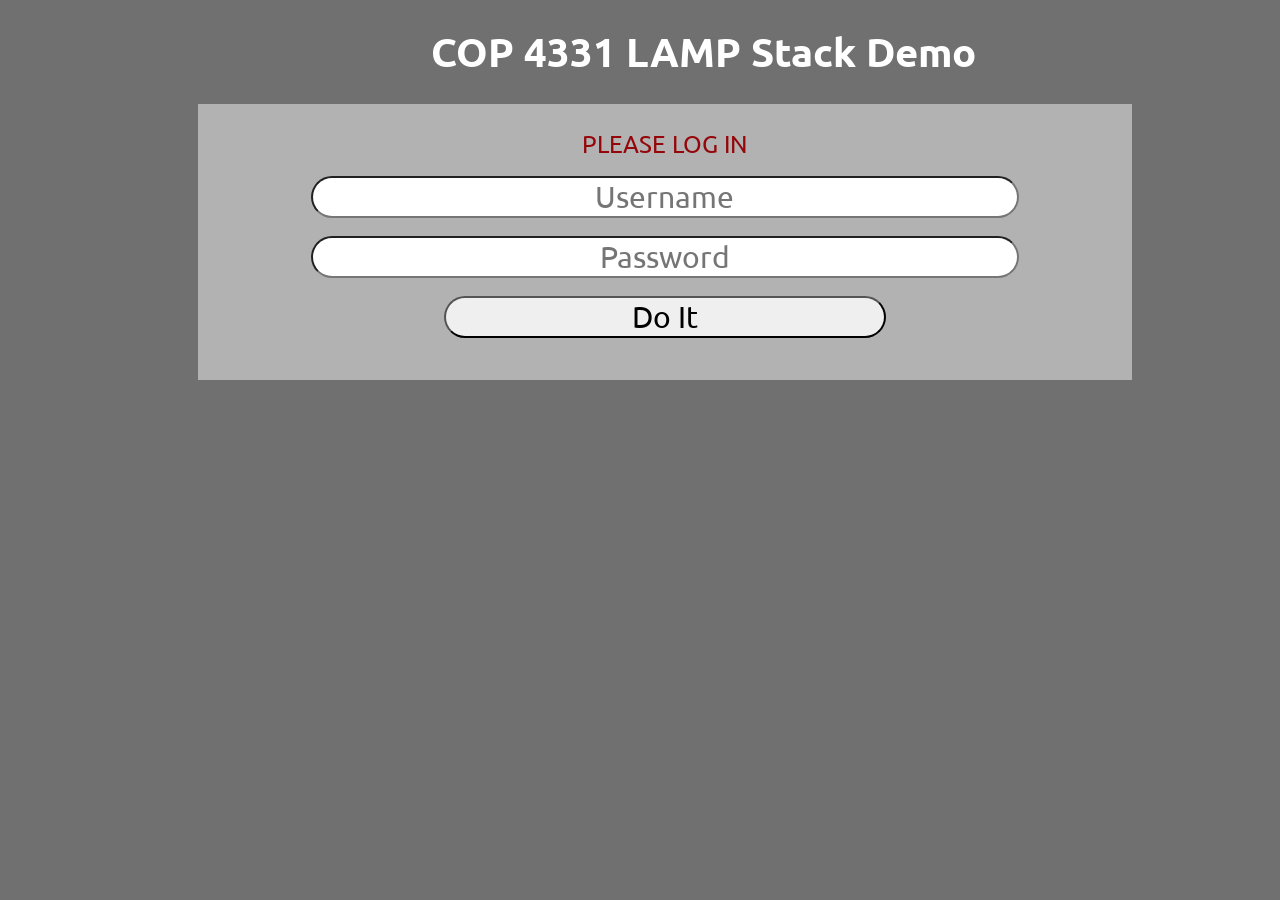
==== index.html @ 950eb422 "Initial commit" ====
<html>
<head>
	<title>COP 4331 LAMP Stack Demo</title>
	<script type="text/javascript" src="js/md5.js"></script>
	<script type="text/javascript" src="js/code.js"></script>
    <link href="css/styles.css" rel="stylesheet">	
    <link href="https://fonts.googleapis.com/css?family=Ubuntu" rel="stylesheet">
</head>
<body>

<h1 id="title">COP 4331 LAMP Stack Demo</h1>

<div id="loginDiv">
	<span id="inner-title">PLEASE LOG IN</span>
	<input type="text" id="loginName" placeholder="Username" /><br />
	<input type="password" id="loginPassword" placeholder="Password"/><br />
	<button type="button" id="loginButton" class="buttons" onclick="doLogin();"> Do It </button>
	<span id="loginResult"></span>
</div>

</body>
</html>
---- css/styles.css ----
body 
{
    background-color: #707070;
}

#title 
{
    font-size: 40px;
    width: 100%;
    margin: 2% 5%;
    text-align: center;
    font-family: 'Ubuntu', sans-serif;
    color: #FFFFFF;
}

#loginDiv
{
    font-size: 30px;
    width: 70%;
    margin-left: 15%;
    padding: 25px;
    background-color: #b2b2b2;
}

#loggedInDiv
{
    font-size: 30px;
    width: 70%;
    margin-left: 15%;
    padding: 25px;
    background-color: #b2b2b2;
}

#accessUIDiv
{
    font-size: 30px;
    width: 70%;
    margin-left: 15%;
    padding: 25px;
    background-color: #b2b2b2;
}

.buttons
{
    font-size: 30px;
    border-radius: 25px;
    width: 50%;
    margin-left: 25%;
    font-family: 'Ubuntu', sans-serif;
}

.buttons:hover{
    background-color: #00d5124f;
    color: #FFFFFF;
    opacity: 50%;
}

#loginName
{
	font-size: 30px;
}
#loginPassword
{
	font-size: 30px;
}
#searchText
{
	font-size: 30px;
}
#colorText
{
	font-size: 30px;
}

input[type="text"],input[type="password"]{
    border-radius: 25px;
    text-align: center;
    width: 80%;
    margin-left: 10%;
    margin-bottom: 2%;
    font-family: 'Ubuntu', sans-serif;
}

#inner-title{
    display: inline-block;
    font-size: 0.8em;
    width: 90%;
    text-align: center;
    margin-left: 5%;
    margin-bottom: 2%;
    font-family: 'Ubuntu', sans-serif;
    color: #95060a;
}

#loginResult{
    display: inline-block;
    font-size: 0.8em;
    width: 90%;
    text-align: center;
    margin-left: 5%;
    margin-bottom: 2%;
    font-family: 'Ubuntu', sans-serif;
    color: #95060a;
}

#userName{
    display: inline-block;
    width: 80%;
    margin-left: 10%;
    text-align: center;
}

#logoutButton{
    width: 20%;
    margin-left: 40%;
}

select{
    width: 30%;
    margin-left: 35%;
    margin-top: 2%;
    font-size: 0.75em;
    font-family: 'Ubuntu', sans-serif;
}

#colorSearchResult{
    display: none;
}

#colorAddResult{
    display: inline-block;
    font-size: 0.8em;
    width: 90%;
    text-align: center;
    margin-left: 5%;
    margin-top: 2%;
    margin-bottom: 1%;
    font-family: 'Ubuntu', sans-serif;
    color: #95060a;
}
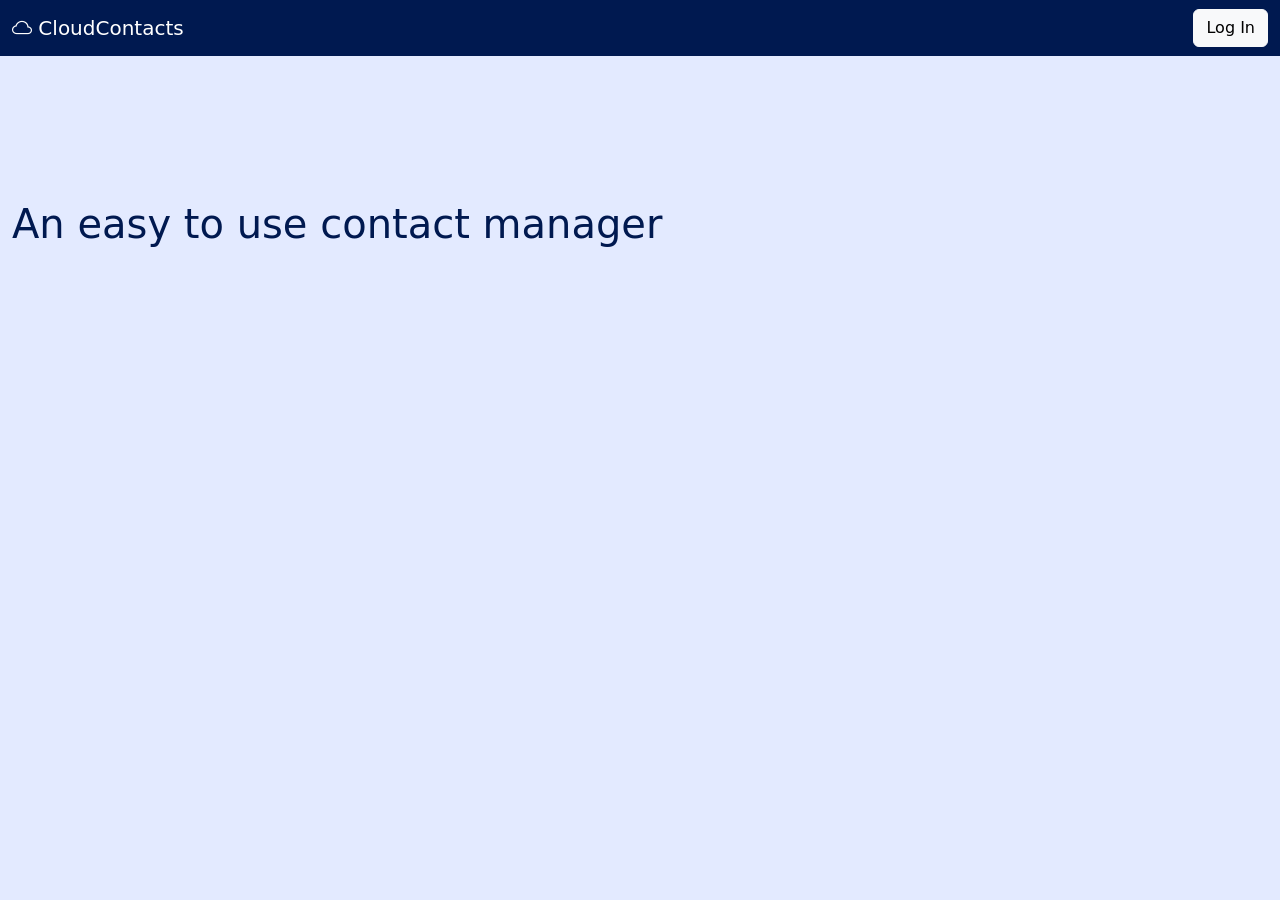
==== commit 399c29bc: "ui updates" ====
--- a/index.html
+++ b/index.html
@@ -1,22 +1,33 @@
-<html>
-<head>
-	<title>COP 4331 LAMP Stack Demo</title>
-	<script type="text/javascript" src="js/md5.js"></script>
-	<script type="text/javascript" src="js/code.js"></script>
-    <link href="css/styles.css" rel="stylesheet">	
-    <link href="https://fonts.googleapis.com/css?family=Ubuntu" rel="stylesheet">
-</head>
-<body>
-
-<h1 id="title">COP 4331 LAMP Stack Demo</h1>
-
-<div id="loginDiv">
-	<span id="inner-title">PLEASE LOG IN</span>
-	<input type="text" id="loginName" placeholder="Username" /><br />
-	<input type="password" id="loginPassword" placeholder="Password"/><br />
-	<button type="button" id="loginButton" class="buttons" onclick="doLogin();"> Do It </button>
-	<span id="loginResult"></span>
-</div>
-
-</body>
-</html>
+<!DOCTYPE html>
+<html lang="en">
+<head>
+		<title>Main Page (Logged Out)</title>
+		<meta charset="utf-8">
+		<meta name="viewport" content="width=device-width, initial-scale=1">
+		<!-- Latest compiled and minified CSS -->
+		<link href="https://cdn.jsdelivr.net/npm/bootstrap@5.3.8/dist/css/bootstrap.min.css" rel="stylesheet">
+		<link href="https://cdn.jsdelivr.net/npm/bootstrap-icons@1.11.3/font/bootstrap-icons.min.css" rel="stylesheet">
+		<link href="css/styles.css" rel="stylesheet">
+		<!-- Latest compiled JavaScript -->
+		<script src="https://cdn.jsdelivr.net/npm/bootstrap@5.3.8/dist/js/bootstrap.bundle.min.js"></script>
+		<script src="js/code.js" defer></script>
+</head>
+
+<body style="min-height:100vh; padding-top:120px">
+
+<nav class="navbar navbar-expand-sm navbar-dark fixed-top custom-navbar">
+	<div class="container-fluid">
+		<a class="navbar-brand" href="main_logged_out.html">
+		<i class="bi bi-cloud"></i>
+		CloudContacts
+		</a>
+		<a href="login.html" class="btn btn-light" type="button">Log In</a>
+	</div>
+</nav>
+
+<div class="container-fluid" style="margin-top:80px">
+	<h1>An easy to use contact manager</h1>
+</div>
+
+</body>
+</html>
--- a/css/styles.css
+++ b/css/styles.css
@@ -1,6 +1,17 @@
+:root
+{
+	--cloud-dark: #001950;
+	--cloud-light: #e3eaff;
+	--cloud-accent: #4da6ff;
+    --cloud-card: #b2b2b2;
+    --cloud-error: #95060a;
+}
+
+
 body 
 {
-    background-color: #707070;
+	color: var(--cloud-dark);
+    background-color: var(--cloud-light);
 }
 
 #title 
@@ -10,34 +21,18 @@
     margin: 2% 5%;
     text-align: center;
     font-family: 'Ubuntu', sans-serif;
-    color: #FFFFFF;
+    color: var(--cloud-dark);
 }
 
-#loginDiv
-{
-    font-size: 30px;
-    width: 70%;
-    margin-left: 15%;
-    padding: 25px;
-    background-color: #b2b2b2;
-}
-
-#loggedInDiv
-{
-    font-size: 30px;
-    width: 70%;
-    margin-left: 15%;
-    padding: 25px;
-    background-color: #b2b2b2;
-}
-
+#loginDiv,
+#loggedInDiv,
 #accessUIDiv
 {
     font-size: 30px;
     width: 70%;
     margin-left: 15%;
     padding: 25px;
-    background-color: #b2b2b2;
+    background-color: var(--cloud-card);
 }
 
 .buttons
@@ -53,6 +48,19 @@
     background-color: #00d5124f;
     color: #FFFFFF;
     opacity: 50%;
+}
+
+.custom-navbar 
+{
+	background-color: var(--cloud-dark);
+}	
+
+.dropdown-toggle::after {
+    display: none;
+}
+	
+.no-wrap-text {
+    white-space: nowrap;
 }
 
 #loginName
@@ -72,36 +80,6 @@
 	font-size: 30px;
 }
 
-input[type="text"],input[type="password"]{
-    border-radius: 25px;
-    text-align: center;
-    width: 80%;
-    margin-left: 10%;
-    margin-bottom: 2%;
-    font-family: 'Ubuntu', sans-serif;
-}
-
-#inner-title{
-    display: inline-block;
-    font-size: 0.8em;
-    width: 90%;
-    text-align: center;
-    margin-left: 5%;
-    margin-bottom: 2%;
-    font-family: 'Ubuntu', sans-serif;
-    color: #95060a;
-}
-
-#loginResult{
-    display: inline-block;
-    font-size: 0.8em;
-    width: 90%;
-    text-align: center;
-    margin-left: 5%;
-    margin-bottom: 2%;
-    font-family: 'Ubuntu', sans-serif;
-    color: #95060a;
-}
 
 #userName{
     display: inline-block;
@@ -127,14 +105,16 @@
     display: none;
 }
 
-#colorAddResult{
-    display: inline-block;
+#inner-title,
+#loginResult,
+#colorAddResult
+{
+	display: inline-block;
     font-size: 0.8em;
     width: 90%;
     text-align: center;
     margin-left: 5%;
-    margin-top: 2%;
-    margin-bottom: 1%;
+    margin-bottom: 2%;
     font-family: 'Ubuntu', sans-serif;
-    color: #95060a;
+    color: var(--cloud-error);
 }
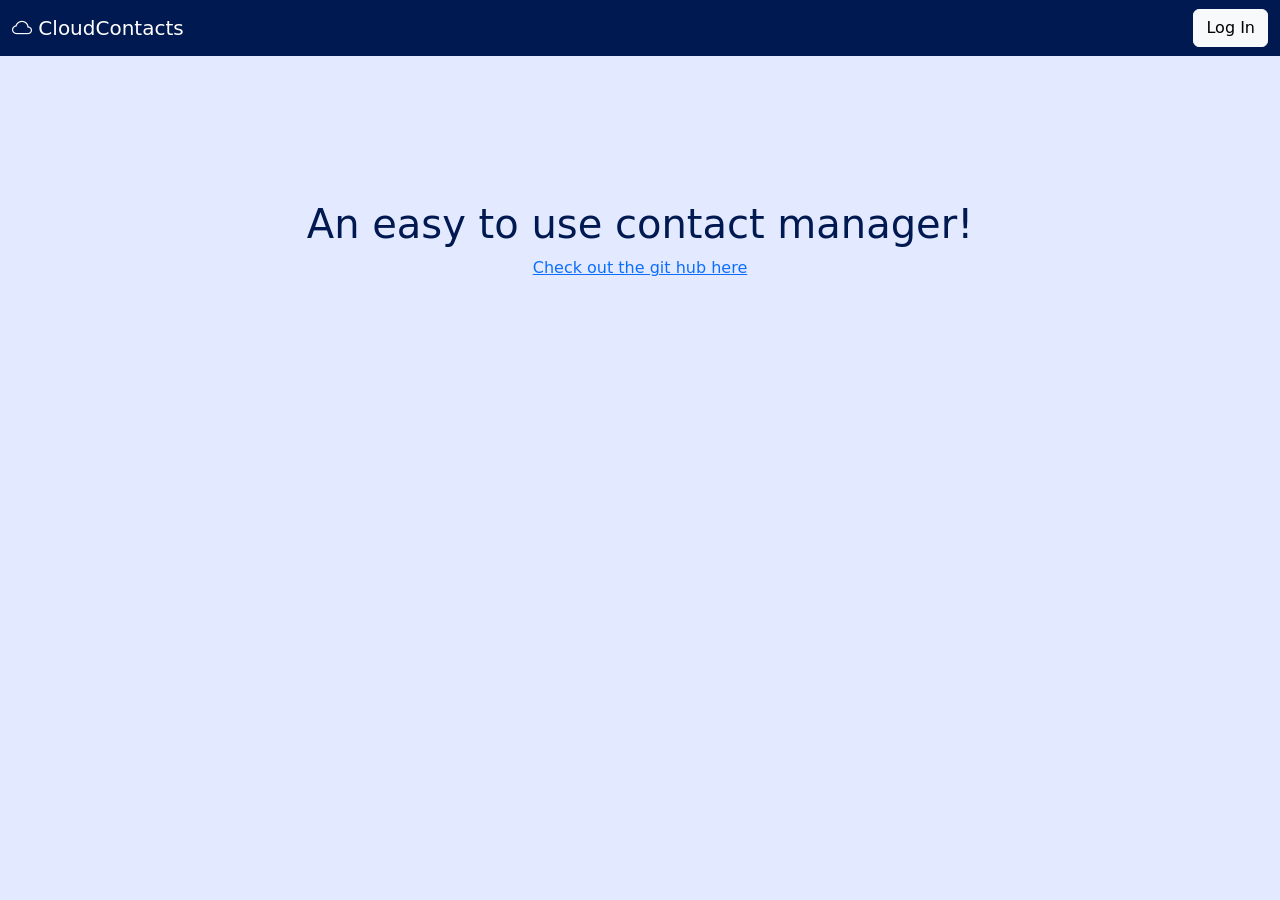
==== commit 9ef1b99c: "updated main page text" ====
--- a/index.html
+++ b/index.html
@@ -1,7 +1,7 @@
 <!DOCTYPE html>
 <html lang="en">
 <head>
-		<title>Main Page (Logged Out)</title>
+		<title>Main Page</title>
 		<meta charset="utf-8">
 		<meta name="viewport" content="width=device-width, initial-scale=1">
 		<!-- Latest compiled and minified CSS -->
@@ -25,8 +25,9 @@
 	</div>
 </nav>
 
-<div class="container-fluid" style="margin-top:80px">
-	<h1>An easy to use contact manager</h1>
+<div class="container-fluid text-center" style="margin-top:80px">
+	<h1>An easy to use contact manager!</h1>
+	<a href="https://github.com/afedyanin2/COP4331SmallProjectGroup5" target="_blank" rel="noopener noreferrer">Check out the git hub here</a>
 </div>
 
 </body>
--- a/css/styles.css
+++ b/css/styles.css
@@ -55,29 +55,23 @@
 	background-color: var(--cloud-dark);
 }	
 
+.custom-button
+{
+	background-color: var(--cloud-dark);
+	color: #FFFFFF;
+}
+
+.custom-button:hover {
+    background-color: #002c80;
+    color: white;
+}
+
 .dropdown-toggle::after {
     display: none;
 }
 	
 .no-wrap-text {
     white-space: nowrap;
-}
-
-#loginName
-{
-	font-size: 30px;
-}
-#loginPassword
-{
-	font-size: 30px;
-}
-#searchText
-{
-	font-size: 30px;
-}
-#colorText
-{
-	font-size: 30px;
 }
 
 
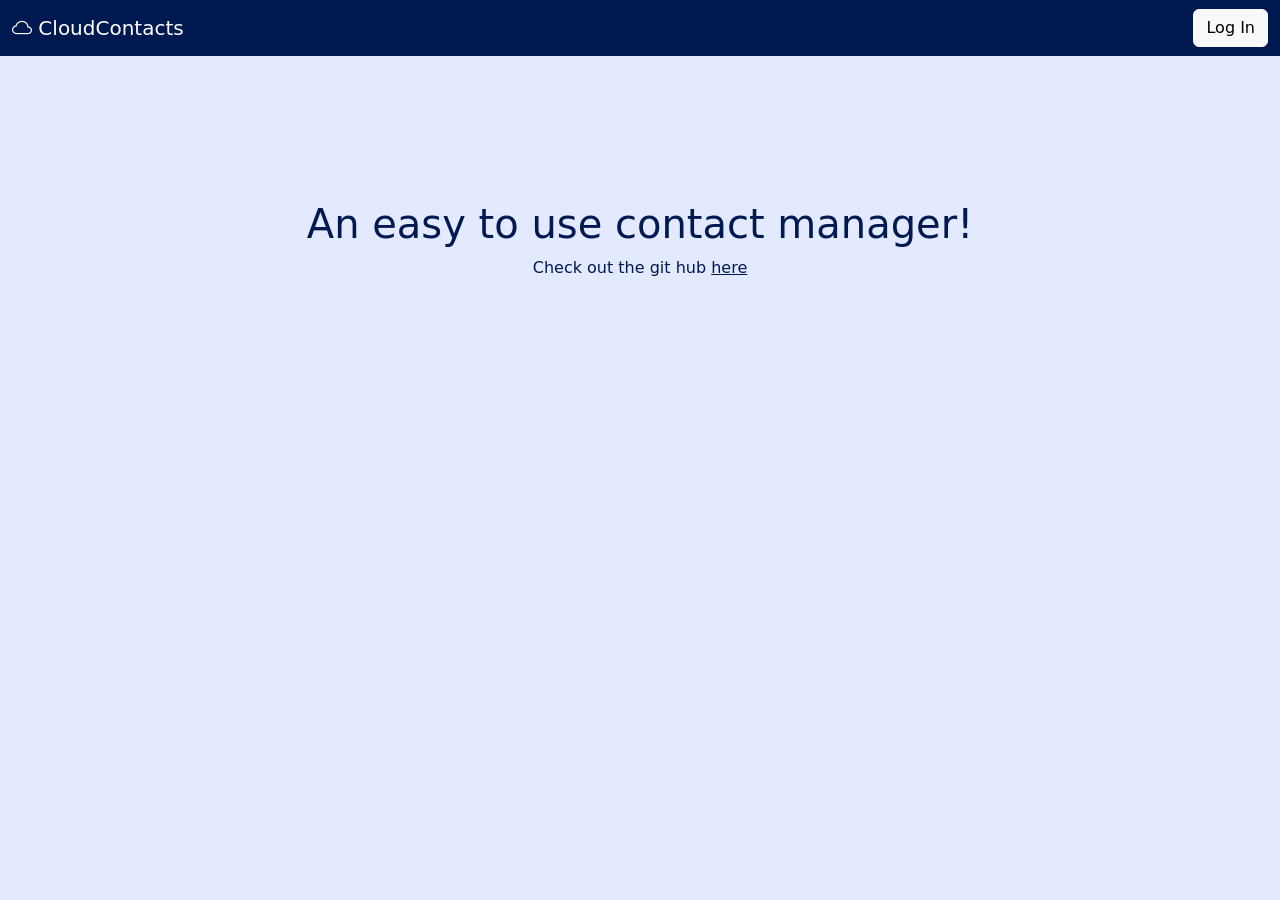
==== commit bd938954: "added meta descriptions" ====
--- a/index.html
+++ b/index.html
@@ -11,6 +11,7 @@
 		<!-- Latest compiled JavaScript -->
 		<script src="https://cdn.jsdelivr.net/npm/bootstrap@5.3.8/dist/js/bootstrap.bundle.min.js"></script>
 		<script src="js/code.js" defer></script>
+		<meta name="description" content="The main page (when logged out) for a website that keeps your contacts you enter (when logged in).">
 </head>
 
 <body style="min-height:100vh; padding-top:120px">
@@ -25,10 +26,13 @@
 	</div>
 </nav>
 
-<div class="container-fluid text-center" style="margin-top:80px">
-	<h1>An easy to use contact manager!</h1>
-	<a href="https://github.com/afedyanin2/COP4331SmallProjectGroup5" target="_blank" rel="noopener noreferrer">Check out the git hub here</a>
-</div>
+
+<main>
+	<div class="container-fluid text-center" style="margin-top:80px">
+		<h1>An easy to use contact manager!</h1>
+		<p>Check out the git hub <a href="https://github.com/afedyanin2/COP4331SmallProjectGroup5" target="_blank" rel="noopener noreferrer" style="color:#001950">here</a></p>
+	</div>
+</main>
 
 </body>
 </html>
